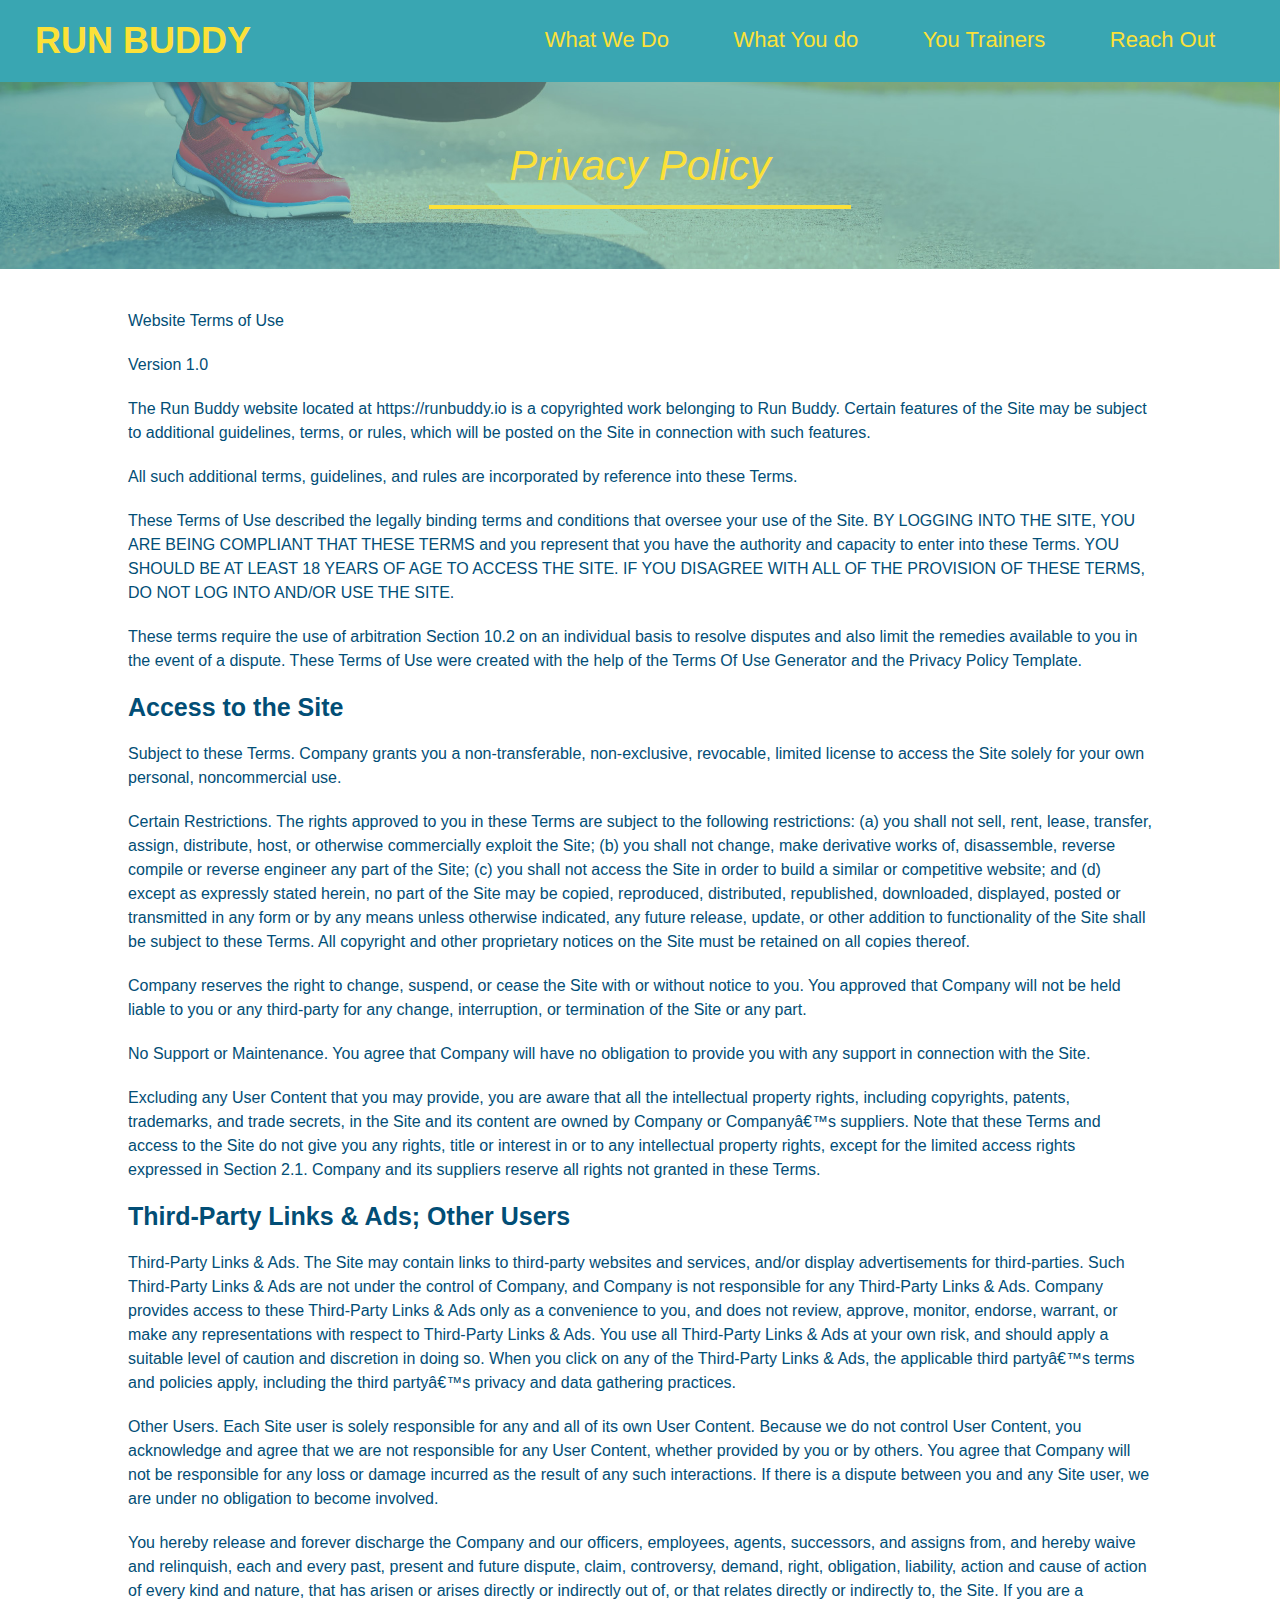
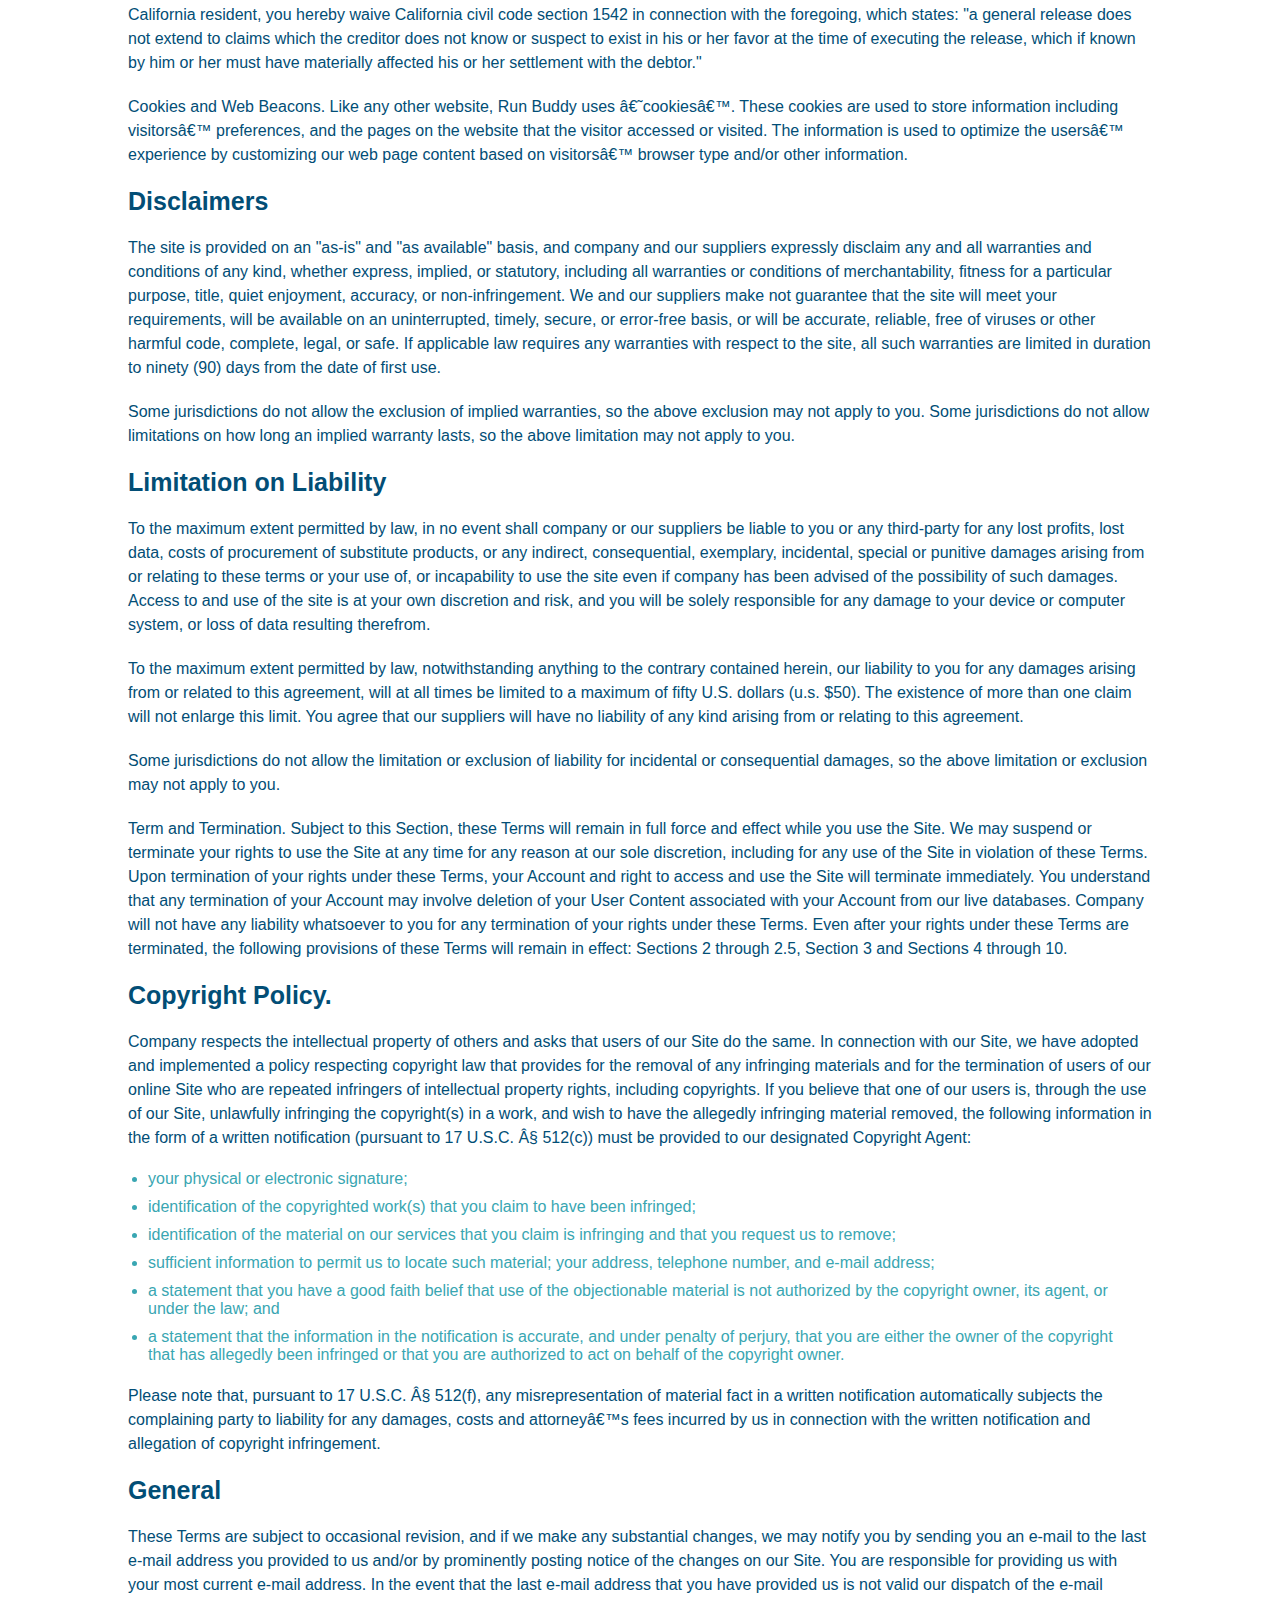
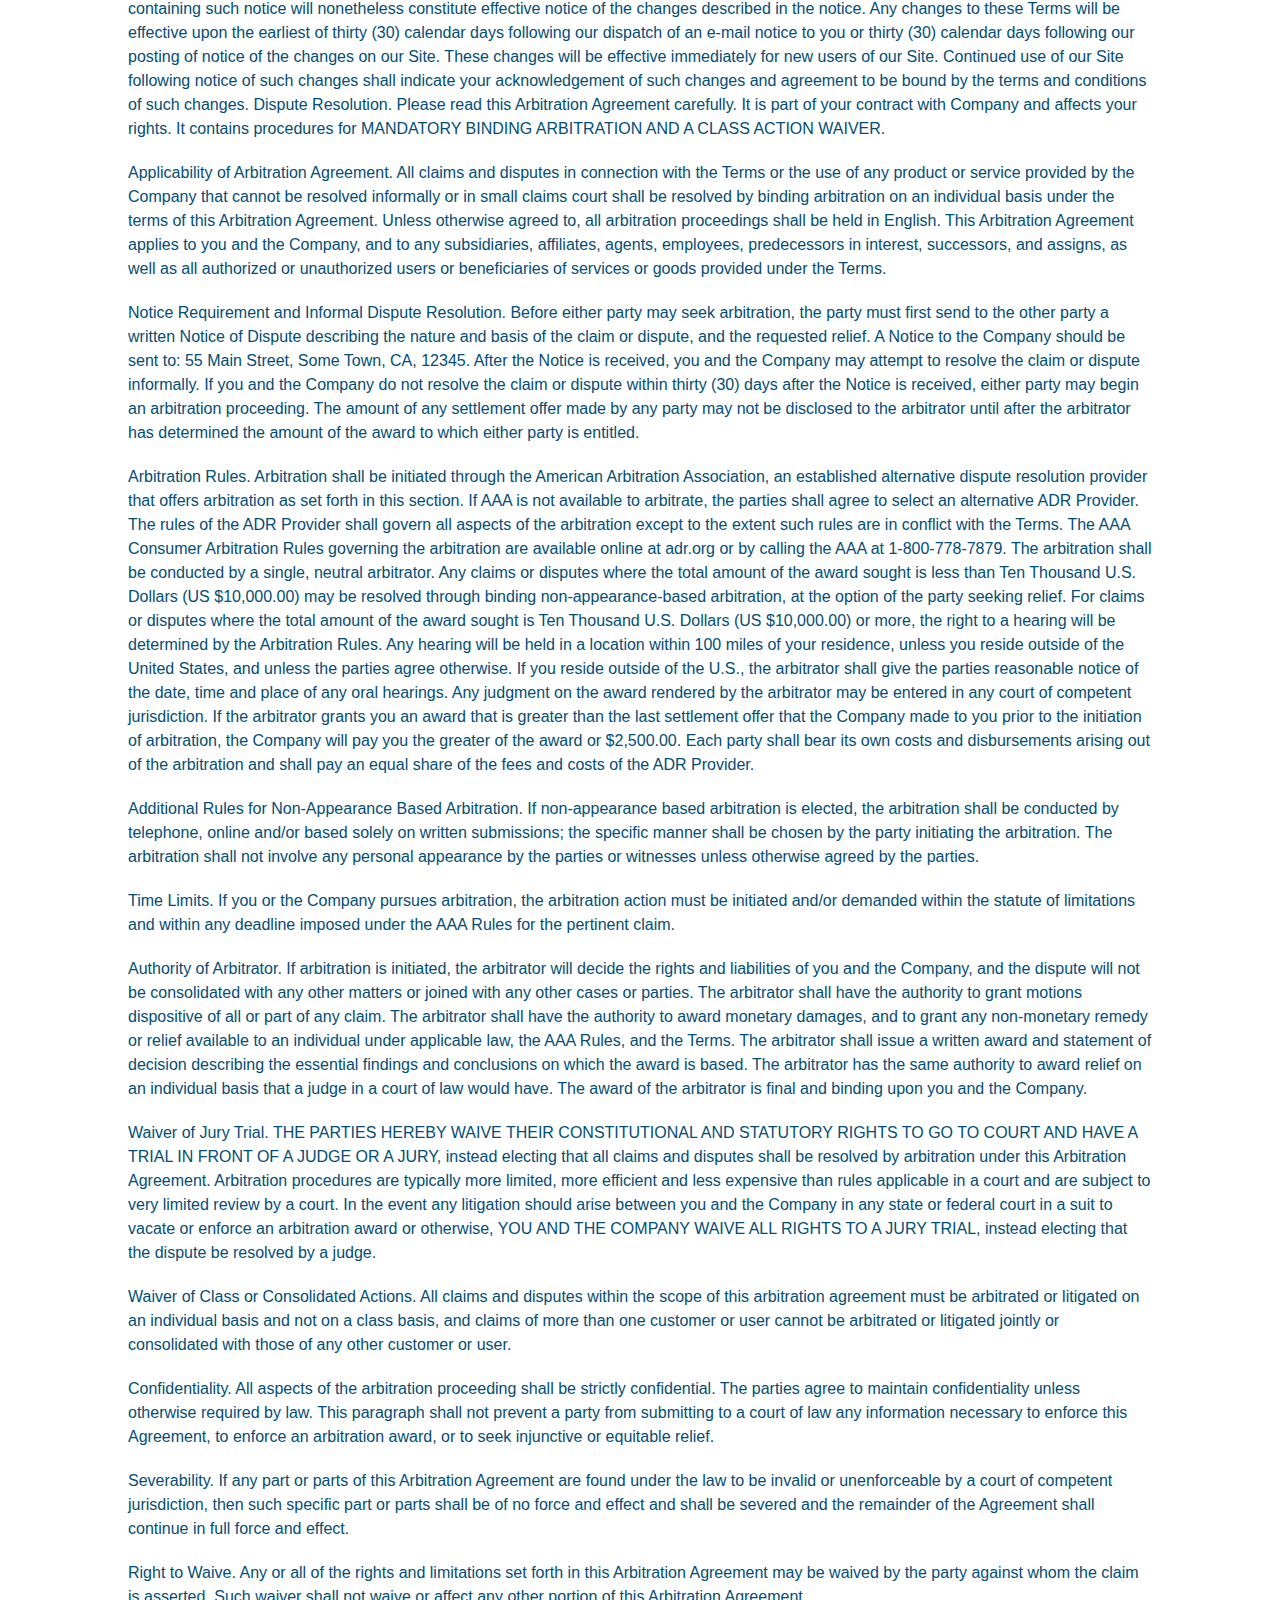
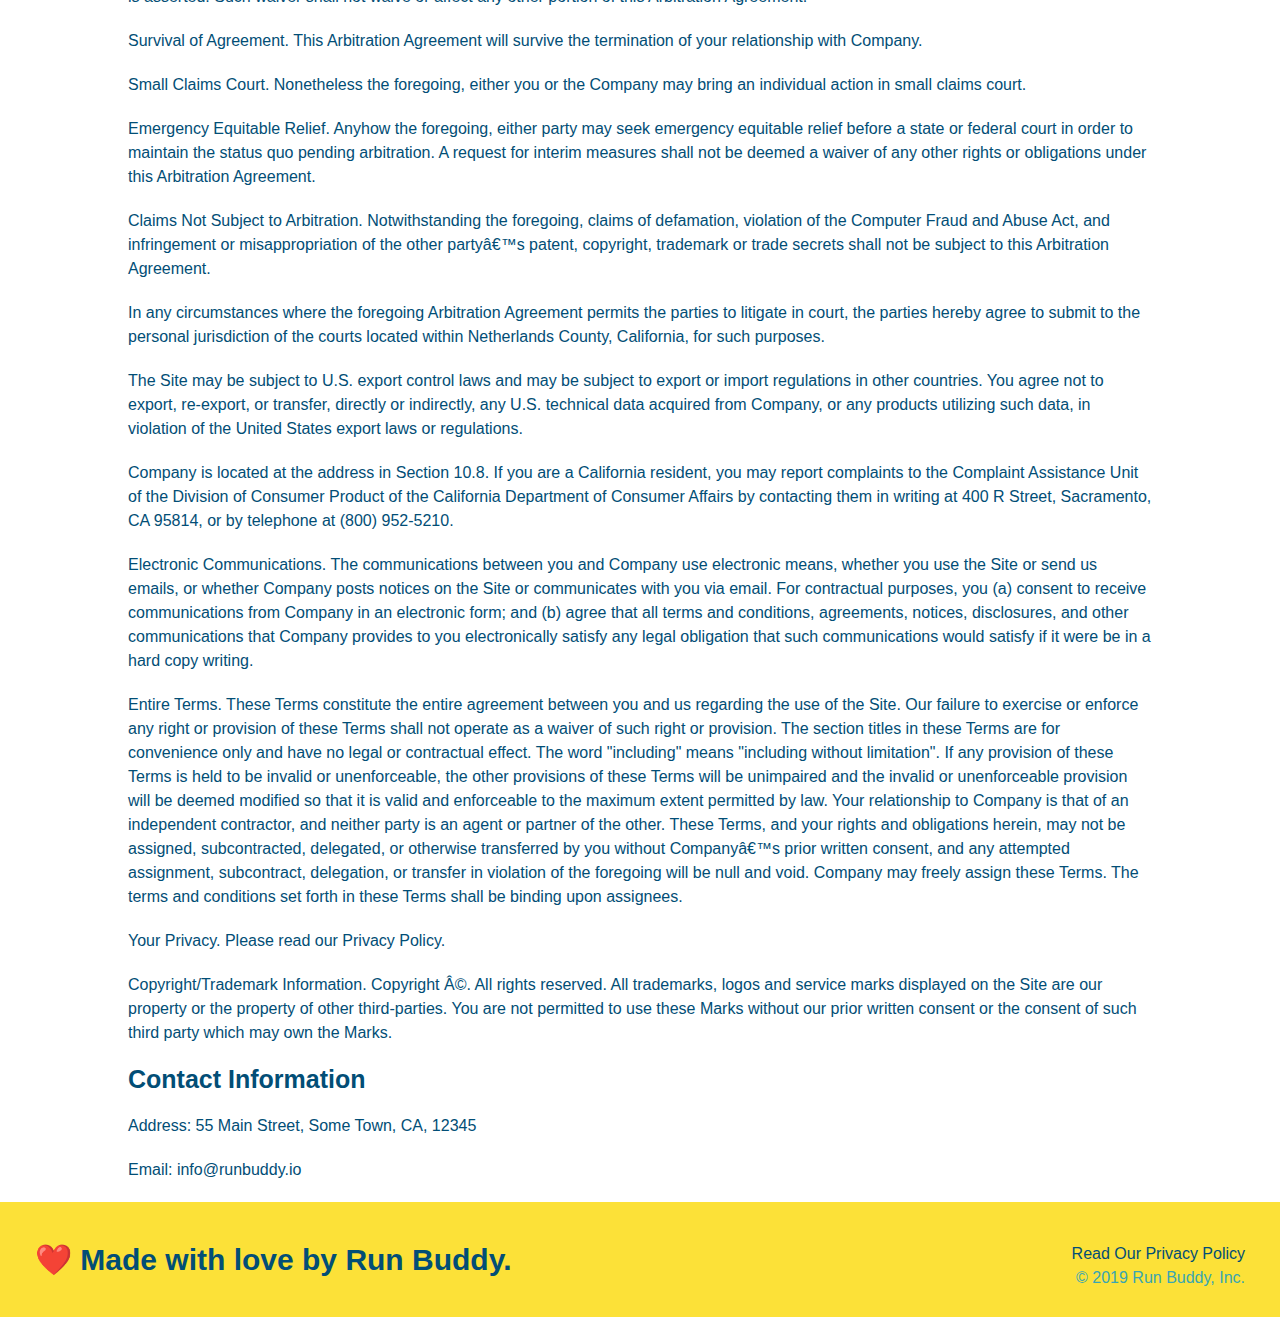
==== privacy-policy.html @ cb013dd3 "privacy policy" ====
<!DOCTYPE html>
<html lang="en">
  <head>
    <meta charset="UTF-8" />
    <title>Privacy Policy - Run Buddy</title>
    <link rel="stylesheet" href="./assets/css/style.css" />
    <link rel="stylesheet" href="./assets/css/secondary-styles.css" />
  </head>
  <body>
    <header>
        <h1>
            <a href="/">RUN BUDDY</a>
        </h1>
        <nav>
            <!-- Unordered list element -->
            <ul>
                <!-- List item element -->
                <li>
                    <!-- Anchor Element -->
                    <a href="./index.html#what-we-do">What We Do</a>
                </li>
                <li>
                    <a href="./index.html#what-you-do">What You do</a>
                </li>
                <li>
                    <a href="./index.html#your-trainers">You Trainers</a>
                </li>
                <li>
                    <a href="./index.html#reach-out">Reach Out</a>
                </li>
            </ul>
        </nav>
    </header> 

    <section class="hero">
        <h2 class="page-title">
            Privacy Policy
        </h2>
    </section>

    <article class="secondary-content">

        <p>
        Website Terms of Use
        </p>

        <p>
        Version 1.0
        </p>

        <p>
        The Run Buddy website located at https://runbuddy.io is a copyrighted work belonging to Run Buddy. Certain
        features of the Site may be subject to additional guidelines, terms, or rules, which will be posted on the Site
        in connection with such features.
        </p>

        <p>
        All such additional terms, guidelines, and rules are incorporated by reference into these Terms.
        </p>

        <p>
        These Terms of Use described the legally binding terms and conditions that oversee your use of the Site. BY
        LOGGING INTO THE SITE, YOU ARE BEING COMPLIANT THAT THESE TERMS and you represent that you have the authority
        and capacity to enter into these Terms. YOU SHOULD BE AT LEAST 18 YEARS OF AGE TO ACCESS THE SITE. IF YOU
        DISAGREE WITH ALL OF THE PROVISION OF THESE TERMS, DO NOT LOG INTO AND/OR USE THE SITE.
        </p>

        <p>
        These terms require the use of arbitration Section 10.2 on an individual basis to resolve disputes and also
        limit the remedies available to you in the event of a dispute. These Terms of Use were created with the help of
        the Terms Of Use Generator and the Privacy Policy Template.
        </p>

        <h3>
        Access to the Site
        </h3>

        <p>
        Subject to these Terms. Company grants you a non-transferable, non-exclusive, revocable, limited license to
        access the Site solely for your own personal, noncommercial use.
        </p>

        <p>
        Certain Restrictions. The rights approved to you in these Terms are subject to the following restrictions: (a)
        you shall not sell, rent, lease, transfer, assign, distribute, host, or otherwise commercially exploit the Site;
        (b) you shall not change, make derivative works of, disassemble, reverse compile or reverse engineer any part of
        the Site; (c) you shall not access the Site in order to build a similar or competitive website; and (d) except
        as expressly stated herein, no part of the Site may be copied, reproduced, distributed, republished, downloaded,
        displayed, posted or transmitted in any form or by any means unless otherwise indicated, any future release,
        update, or other addition to functionality of the Site shall be subject to these Terms. All copyright and other
        proprietary notices on the Site must be retained on all copies thereof.
        </p>

        <p>
        Company reserves the right to change, suspend, or cease the Site with or without notice to you. You approved
        that Company will not be held liable to you or any third-party for any change, interruption, or termination of
        the Site or any part.
        </p>

        <p>
        No Support or Maintenance. You agree that Company will have no obligation to provide you with any support in
        connection with the Site.
        </p>

        <p>
        Excluding any User Content that you may provide, you are aware that all the intellectual property rights,
        including copyrights, patents, trademarks, and trade secrets, in the Site and its content are owned by Company
        or Companyâ€™s suppliers. Note that these Terms and access to the Site do not give you any rights, title or
        interest in or to any intellectual property rights, except for the limited access rights expressed in Section
        2.1. Company and its suppliers reserve all rights not granted in these Terms.
        </p>

        <h3>
        Third-Party Links & Ads; Other Users
        </h3>

        <p>
        Third-Party Links & Ads. The Site may contain links to third-party websites and services, and/or display
        advertisements for third-parties. Such Third-Party Links & Ads are not under the control of Company, and Company
        is not responsible for any Third-Party Links & Ads. Company provides access to these Third-Party Links & Ads
        only as a convenience to you, and does not review, approve, monitor, endorse, warrant, or make any
        representations with respect to Third-Party Links & Ads. You use all Third-Party Links & Ads at your own risk,
        and should apply a suitable level of caution and discretion in doing so. When you click on any of the
        Third-Party Links & Ads, the applicable third partyâ€™s terms and policies apply, including the third partyâ€™s
        privacy and data gathering practices.
        </p>

        <p>
        Other Users. Each Site user is solely responsible for any and all of its own User Content. Because we do not
        control User Content, you acknowledge and agree that we are not responsible for any User Content, whether
        provided by you or by others. You agree that Company will not be responsible for any loss or damage incurred as
        the result of any such interactions. If there is a dispute between you and any Site user, we are under no
        obligation to become involved.
        </p>

        <p>
        You hereby release and forever discharge the Company and our officers, employees, agents, successors, and
        assigns from, and hereby waive and relinquish, each and every past, present and future dispute, claim,
        controversy, demand, right, obligation, liability, action and cause of action of every kind and nature, that has
        arisen or arises directly or indirectly out of, or that relates directly or indirectly to, the Site. If you are
        a California resident, you hereby waive California civil code section 1542 in connection with the foregoing,
        which states: "a general release does not extend to claims which the creditor does not know or suspect to exist
        in his or her favor at the time of executing the release, which if known by him or her must have materially
        affected his or her settlement with the debtor."
        </p>

        <p>
        Cookies and Web Beacons. Like any other website, Run Buddy uses â€˜cookiesâ€™. These cookies are used to store
        information including visitorsâ€™ preferences, and the pages on the website that the visitor accessed or visited.
        The information is used to optimize the usersâ€™ experience by customizing our web page content based on visitorsâ€™
        browser type and/or other information.
        </p>

        <h3>
        Disclaimers
        </h3>

        <p>
        The site is provided on an "as-is" and "as available" basis, and company and our suppliers expressly disclaim
        any and all warranties and conditions of any kind, whether express, implied, or statutory, including all
        warranties or conditions of merchantability, fitness for a particular purpose, title, quiet enjoyment, accuracy,
        or non-infringement. We and our suppliers make not guarantee that the site will meet your requirements, will be
        available on an uninterrupted, timely, secure, or error-free basis, or will be accurate, reliable, free of
        viruses or other harmful code, complete, legal, or safe. If applicable law requires any warranties with respect
        to the site, all such warranties are limited in duration to ninety (90) days from the date of first use.
        </p>

        <p>
        Some jurisdictions do not allow the exclusion of implied warranties, so the above exclusion may not apply to
        you. Some jurisdictions do not allow limitations on how long an implied warranty lasts, so the above limitation
        may not apply to you.
        </p>

        <h3>
        Limitation on Liability
        </h3>

        <p>
        To the maximum extent permitted by law, in no event shall company or our suppliers be liable to you or any
        third-party for any lost profits, lost data, costs of procurement of substitute products, or any indirect,
        consequential, exemplary, incidental, special or punitive damages arising from or relating to these terms or
        your use of, or incapability to use the site even if company has been advised of the possibility of such
        damages. Access to and use of the site is at your own discretion and risk, and you will be solely responsible
        for any damage to your device or computer system, or loss of data resulting therefrom.
        </p>

        <p>
        To the maximum extent permitted by law, notwithstanding anything to the contrary contained herein, our liability
        to you for any damages arising from or related to this agreement, will at all times be limited to a maximum of
        fifty U.S. dollars (u.s. $50). The existence of more than one claim will not enlarge this limit. You agree that
        our suppliers will have no liability of any kind arising from or relating to this agreement.
        </p>

        <p>
        Some jurisdictions do not allow the limitation or exclusion of liability for incidental or consequential
        damages, so the above limitation or exclusion may not apply to you.
        </p>

        <p>
        Term and Termination. Subject to this Section, these Terms will remain in full force and effect while you use
        the Site. We may suspend or terminate your rights to use the Site at any time for any reason at our sole
        discretion, including for any use of the Site in violation of these Terms. Upon termination of your rights under
        these Terms, your Account and right to access and use the Site will terminate immediately. You understand that
        any termination of your Account may involve deletion of your User Content associated with your Account from our
        live databases. Company will not have any liability whatsoever to you for any termination of your rights under
        these Terms. Even after your rights under these Terms are terminated, the following provisions of these Terms
        will remain in effect: Sections 2 through 2.5, Section 3 and Sections 4 through 10.
        </p>

        <h3>
        Copyright Policy.
        </h3>

        <p>
        Company respects the intellectual property of others and asks that users of our Site do the same. In connection
        with our Site, we have adopted and implemented a policy respecting copyright law that provides for the removal
        of any infringing materials and for the termination of users of our online Site who are repeated infringers of
        intellectual property rights, including copyrights. If you believe that one of our users is, through the use of
        our Site, unlawfully infringing the copyright(s) in a work, and wish to have the allegedly infringing material
        removed, the following information in the form of a written notification (pursuant to 17 U.S.C. Â§ 512(c)) must
        be provided to our designated Copyright Agent:
        </p>

        <ul>
        <li>
            your physical or electronic signature;
        </li>
        <li>
            identification of the copyrighted work(s) that you claim to have been infringed;
        </li>
        <li>
            identification of the material on our services that you claim is infringing and that you request us to remove;
        </li>
        <li>
            sufficient information to permit us to locate such material; your address, telephone number, and e-mail
            address;
        </li>
        <li>
            a statement that you have a good faith belief that use of the objectionable material is not authorized by the
            copyright owner, its agent, or under the law; and
        </li>
        <li>
            a statement that the information in the notification is accurate, and under penalty of perjury, that you are
            either the owner of the copyright that has allegedly been infringed or that you are authorized to act on
            behalf of the copyright owner.
        </li>
        </ul>

        <p>
        Please note that, pursuant to 17 U.S.C. Â§ 512(f), any misrepresentation of material fact in a written
        notification automatically subjects the complaining party to liability for any damages, costs and attorneyâ€™s
        fees incurred by us in connection with the written notification and allegation of copyright infringement.
        </p>

        <h3>
        General
        </h3>

        <p>
        These Terms are subject to occasional revision, and if we make any substantial changes, we may notify you by
        sending you an e-mail to the last e-mail address you provided to us and/or by prominently posting notice of the
        changes on our Site. You are responsible for providing us with your most current e-mail address. In the event
        that the last e-mail address that you have provided us is not valid our dispatch of the e-mail containing such
        notice will nonetheless constitute effective notice of the changes described in the notice. Any changes to these
        Terms will be effective upon the earliest of thirty (30) calendar days following our dispatch of an e-mail
        notice to you or thirty (30) calendar days following our posting of notice of the changes on our Site. These
        changes will be effective immediately for new users of our Site. Continued use of our Site following notice of
        such changes shall indicate your acknowledgement of such changes and agreement to be bound by the terms and
        conditions of such changes. Dispute Resolution. Please read this Arbitration Agreement carefully. It is part of
        your contract with Company and affects your rights. It contains procedures for MANDATORY BINDING ARBITRATION AND
        A CLASS ACTION WAIVER.
        </p>

        <p>
        Applicability of Arbitration Agreement. All claims and disputes in connection with the Terms or the use of any
        product or service provided by the Company that cannot be resolved informally or in small claims court shall be
        resolved by binding arbitration on an individual basis under the terms of this Arbitration Agreement. Unless
        otherwise agreed to, all arbitration proceedings shall be held in English. This Arbitration Agreement applies to
        you and the Company, and to any subsidiaries, affiliates, agents, employees, predecessors in interest,
        successors, and assigns, as well as all authorized or unauthorized users or beneficiaries of services or goods
        provided under the Terms.
        </p>

        <p>
        Notice Requirement and Informal Dispute Resolution. Before either party may seek arbitration, the party must
        first send to the other party a written Notice of Dispute describing the nature and basis of the claim or
        dispute, and the requested relief. A Notice to the Company should be sent to: 55 Main Street, Some Town, CA,
        12345. After the Notice is received, you and the Company may attempt to resolve the claim or dispute informally.
        If you and the Company do not resolve the claim or dispute within thirty (30) days after the Notice is received,
        either party may begin an arbitration proceeding. The amount of any settlement offer made by any party may not
        be disclosed to the arbitrator until after the arbitrator has determined the amount of the award to which either
        party is entitled.
        </p>

        <p>
        Arbitration Rules. Arbitration shall be initiated through the American Arbitration Association, an established
        alternative dispute resolution provider that offers arbitration as set forth in this section. If AAA is not
        available to arbitrate, the parties shall agree to select an alternative ADR Provider. The rules of the ADR
        Provider shall govern all aspects of the arbitration except to the extent such rules are in conflict with the
        Terms. The AAA Consumer Arbitration Rules governing the arbitration are available online at adr.org or by
        calling the AAA at 1-800-778-7879. The arbitration shall be conducted by a single, neutral arbitrator. Any
        claims or disputes where the total amount of the award sought is less than Ten Thousand U.S. Dollars (US
        $10,000.00) may be resolved through binding non-appearance-based arbitration, at the option of the party seeking
        relief. For claims or disputes where the total amount of the award sought is Ten Thousand U.S. Dollars (US
        $10,000.00) or more, the right to a hearing will be determined by the Arbitration Rules. Any hearing will be
        held in a location within 100 miles of your residence, unless you reside outside of the United States, and
        unless the parties agree otherwise. If you reside outside of the U.S., the arbitrator shall give the parties
        reasonable notice of the date, time and place of any oral hearings. Any judgment on the award rendered by the
        arbitrator may be entered in any court of competent jurisdiction. If the arbitrator grants you an award that is
        greater than the last settlement offer that the Company made to you prior to the initiation of arbitration, the
        Company will pay you the greater of the award or $2,500.00. Each party shall bear its own costs and
        disbursements arising out of the arbitration and shall pay an equal share of the fees and costs of the ADR
        Provider.
        </p>

        <p>
        Additional Rules for Non-Appearance Based Arbitration. If non-appearance based arbitration is elected, the
        arbitration shall be conducted by telephone, online and/or based solely on written submissions; the specific
        manner shall be chosen by the party initiating the arbitration. The arbitration shall not involve any personal
        appearance by the parties or witnesses unless otherwise agreed by the parties.
        </p>

        <p>
        Time Limits. If you or the Company pursues arbitration, the arbitration action must be initiated and/or demanded
        within the statute of limitations and within any deadline imposed under the AAA Rules for the pertinent claim.
        </p>

        <p>
        Authority of Arbitrator. If arbitration is initiated, the arbitrator will decide the rights and liabilities of
        you and the Company, and the dispute will not be consolidated with any other matters or joined with any other
        cases or parties. The arbitrator shall have the authority to grant motions dispositive of all or part of any
        claim. The arbitrator shall have the authority to award monetary damages, and to grant any non-monetary remedy
        or relief available to an individual under applicable law, the AAA Rules, and the Terms. The arbitrator shall
        issue a written award and statement of decision describing the essential findings and conclusions on which the
        award is based. The arbitrator has the same authority to award relief on an individual basis that a judge in a
        court of law would have. The award of the arbitrator is final and binding upon you and the Company.
        </p>

        <p>
        Waiver of Jury Trial. THE PARTIES HEREBY WAIVE THEIR CONSTITUTIONAL AND STATUTORY RIGHTS TO GO TO COURT AND HAVE
        A TRIAL IN FRONT OF A JUDGE OR A JURY, instead electing that all claims and disputes shall be resolved by
        arbitration under this Arbitration Agreement. Arbitration procedures are typically more limited, more efficient
        and less expensive than rules applicable in a court and are subject to very limited review by a court. In the
        event any litigation should arise between you and the Company in any state or federal court in a suit to vacate
        or enforce an arbitration award or otherwise, YOU AND THE COMPANY WAIVE ALL RIGHTS TO A JURY TRIAL, instead
        electing that the dispute be resolved by a judge.
        </p>

        <p>
        Waiver of Class or Consolidated Actions. All claims and disputes within the scope of this arbitration agreement
        must be arbitrated or litigated on an individual basis and not on a class basis, and claims of more than one
        customer or user cannot be arbitrated or litigated jointly or consolidated with those of any other customer or
        user.
        </p>

        <p>
        Confidentiality. All aspects of the arbitration proceeding shall be strictly confidential. The parties agree to
        maintain confidentiality unless otherwise required by law. This paragraph shall not prevent a party from
        submitting to a court of law any information necessary to enforce this Agreement, to enforce an arbitration
        award, or to seek injunctive or equitable relief.
        </p>

        <p>
        Severability. If any part or parts of this Arbitration Agreement are found under the law to be invalid or
        unenforceable by a court of competent jurisdiction, then such specific part or parts shall be of no force and
        effect and shall be severed and the remainder of the Agreement shall continue in full force and effect.
        </p>

        <p>
        Right to Waive. Any or all of the rights and limitations set forth in this Arbitration Agreement may be waived
        by the party against whom the claim is asserted. Such waiver shall not waive or affect any other portion of this
        Arbitration Agreement.
        </p>

        <p>
        Survival of Agreement. This Arbitration Agreement will survive the termination of your relationship with
        Company.
        </p>

        <p>
        Small Claims Court. Nonetheless the foregoing, either you or the Company may bring an individual action in small
        claims court.
        </p>

        <p>
        Emergency Equitable Relief. Anyhow the foregoing, either party may seek emergency equitable relief before a
        state or federal court in order to maintain the status quo pending arbitration. A request for interim measures
        shall not be deemed a waiver of any other rights or obligations under this Arbitration Agreement.
        </p>

        <p>
        Claims Not Subject to Arbitration. Notwithstanding the foregoing, claims of defamation, violation of the
        Computer Fraud and Abuse Act, and infringement or misappropriation of the other partyâ€™s patent, copyright,
        trademark or trade secrets shall not be subject to this Arbitration Agreement.
        </p>

        <p>
        In any circumstances where the foregoing Arbitration Agreement permits the parties to litigate in court, the
        parties hereby agree to submit to the personal jurisdiction of the courts located within Netherlands County,
        California, for such purposes.
        </p>

        <p>
        The Site may be subject to U.S. export control laws and may be subject to export or import regulations in other
        countries. You agree not to export, re-export, or transfer, directly or indirectly, any U.S. technical data
        acquired from Company, or any products utilizing such data, in violation of the United States export laws or
        regulations.
        </p>

        <p>
        Company is located at the address in Section 10.8. If you are a California resident, you may report complaints
        to the Complaint Assistance Unit of the Division of Consumer Product of the California Department of Consumer
        Affairs by contacting them in writing at 400 R Street, Sacramento, CA 95814, or by telephone at (800) 952-5210.
        </p>

        <p>
        Electronic Communications. The communications between you and Company use electronic means, whether you use the
        Site or send us emails, or whether Company posts notices on the Site or communicates with you via email. For
        contractual purposes, you (a) consent to receive communications from Company in an electronic form; and (b)
        agree that all terms and conditions, agreements, notices, disclosures, and other communications that Company
        provides to you electronically satisfy any legal obligation that such communications would satisfy if it were be
        in a hard copy writing.
        </p>

        <p>
        Entire Terms. These Terms constitute the entire agreement between you and us regarding the use of the Site. Our
        failure to exercise or enforce any right or provision of these Terms shall not operate as a waiver of such right
        or provision. The section titles in these Terms are for convenience only and have no legal or contractual
        effect. The word "including" means "including without limitation". If any provision of these Terms is held to be
        invalid or unenforceable, the other provisions of these Terms will be unimpaired and the invalid or
        unenforceable provision will be deemed modified so that it is valid and enforceable to the maximum extent
        permitted by law. Your relationship to Company is that of an independent contractor, and neither party is an
        agent or partner of the other. These Terms, and your rights and obligations herein, may not be assigned,
        subcontracted, delegated, or otherwise transferred by you without Companyâ€™s prior written consent, and any
        attempted assignment, subcontract, delegation, or transfer in violation of the foregoing will be null and void.
        Company may freely assign these Terms. The terms and conditions set forth in these Terms shall be binding upon
        assignees.
        </p>

        <p>
        Your Privacy. Please read our Privacy Policy.
        </p>

        <p>
        Copyright/Trademark Information. Copyright Â©. All rights reserved. All trademarks, logos and service marks
        displayed on the Site are our property or the property of other third-parties. You are not permitted to use
        these Marks without our prior written consent or the consent of such third party which may own the Marks.
        </p>

        <h3>
        Contact Information
        </h3>

        <p>
        Address: 55 Main Street, Some Town, CA, 12345
        </p>

        <p>
        Email: info@runbuddy.io
        </p>
    
    </article>
    
    <footer>
        <h2>❤️ Made with love by Run Buddy.</h2>
        <div>
            <a>Read Our Privacy Policy</a><br />
            &copy; 2019 Run Buddy, Inc.
        </div>
    </footer> 
  </body>
</html>
---- assets/css/style.css ----
* {
    margin: 0;
    padding: 0;
    box-sizing: border-box;
}

body {
    /* I'm a CSS comment! */
    color: #39a6b2;
    font-family: Helvetica, Arial, sans-serif;
}
header {
    padding: 20px 35px;
    background-color: #39a6b2;
}

header h1 {
    font-weight: bold;
    font-size: 36px;
    color: #fce138;
    margin: 0;
    display: inline;
}

header a {
    text-decoration: none;
    color: #fce138;
}

header nav {
    float: right;
    margin: 7px 0;
}

header nav ul li {
    display: inline;
}

header nav ul li a {
    margin: 0 30px;
    font-weight: lighter;
    font-size: 22px;
}

footer {
    background: #fce138;
    width: 100%;
    padding: 40px 35px;
}

footer h2 {
    display: inline;
    color: #024e76;
    font-size: 30px;
    margin: 0;
}

footer div {
    float: right;
    line-height: 1.5;
    text-align: right;
}

footer a {
    color: #024e76;
}

section {
    padding: 60px;
}

/* Hero Style Start */
.hero {
    background-image: url("../images/hero-bg.jpg");
    height: 600px;
    background-size: cover;
    background-position: center;
    position: relative;

.hero-form {
    color: #024e76;
    width: 500px;
    padding: 20px;
    background: #fce138;
    border-style: solid;
    border-width: 3px;
    border-color: #024e76;
    position: absolute;
    bottom: 120px;
    right: 140px;
}

.hero-form h3 {
    font-size: 24px;
    margin: 0;
}

.hero-form p {
    margin: 5px 0 15px 0;
}

.form-input {
    border: 1px solid #024e76;
    display: block;
    padding: 7px 15px;
    font-size: 16px;
    color: #024e76;
    width: 100%;
    margin-bottom: 15px;
}

.hero-form label {
    margin: 0 5px;
}

.hero-form button {
    color: #fce138;
    background-color: #024e76;
    border: none;
    padding: 10px 20px;
    font-size: 16px;
}
/* Hero Style End */

.intro {
    text-align: center;
}

.intro p {
    line-height: 1.7;
    color: #39a6b2;
    width: 80%;
    font-size: 20px;
    margin: 0 auto;
}

.steps {
    text-align: center;
    background: #fce138;
}

.section-title {
    font-size: 55px;
    color: #024e76;
    margin-bottom: 35px;
    padding: 0 100px 20px 100px;
    display: inline-block;
    border-bottom: 3px solid;
  }
  
.primary-border {
    border-color: #fce138;
}

.secondary-border {
    border-color: #39a6b2;
}

.steps div {
    margin-bottom: 80px;
}

.steps img {
    width: 15%;
    margin: 10px 0;
}

.steps h3 {
    color: #024e76;
    font-size: 46px;
    margin-top; 10px
}

.steps p {
    color: #39a6b2;
    font-size: 23px;
}

.steps span {
    font-size: 38px;
}

.trainer {
    text-align: center;
    width: 900px;
    margin: 0 auto 30px auto;
    background: #024e76;
    color: #fce138;
    overflow: auto;
}

.trainer img {
    width: 35%;
    float: left;
}

.trainer-bio {
    padding: 35px;
    float: left;
    width: 65%;
}

.text-left {
    text-align: left;
}

.text-right {
    text-align: right;
}

.trainer-bio h3 {
    font-size: 32px;
    margin-bottom: 8px;
}

.trainer-bio h4 {
    font-weight: lighter;
    font-size: 26px;
    margin-bottom: 25px;
}

.trainer-bio p {
    font-size: 17px;
    line-height: 1.3;
}

.contact {
    text-align: center;
    background: #024e76;
  }

.contact h2 {
    color: #fce138;
}

.contact-info iframe {
    width: 400px;
    height: 400px;
}

.contact-info div {
    width: 410px;
    display: inline-block;
    vertical-align: top;
    text-align: left;
    margin: 30px 0 0 60px;
    color: white;
  }

  .contact-info h3 {
    color: #fce138;
    font-size: 32px;
  }
  
  .contact-info p, .contact-info address {
    margin: 20px 0;
    line-height: 1.5;
    font-size: 20px;
    font-style: normal;
  }
  
  .contact-info a {
    color: #fce138;
  }
---- assets/css/secondary-styles.css ----
.hero {
    background-position: bottom;
    height: auto;
    text-align: center;
    margin-bottom: 40px;
  }

.page-title {
    color: #fce138;
    display: inline-block;
    border-bottom: 4px solid;
    border-color: #fce138;
    padding: 0 80px 15px 80px;
    font-weight: normal;
    font-size: 42px;
    font-style: italic;
}

.secondary-content {
    width: 80%;
    margin: 0 auto;
    color: #024e76;
}

.secondary-content h3 {
    font-size: 25px;
    margin: 20px 0 20px 0;
}

.secondary-content p {
    font-size: 16px;
    line-height: 1.5;
    margin: 20px 0 20px 0;
}

.secondary-content ul {
    margin: 15px 20px 15px 20px;
}

.secondary-content li {
    color: #39a6b2;
    margin: 10px 0 10px 0;
}
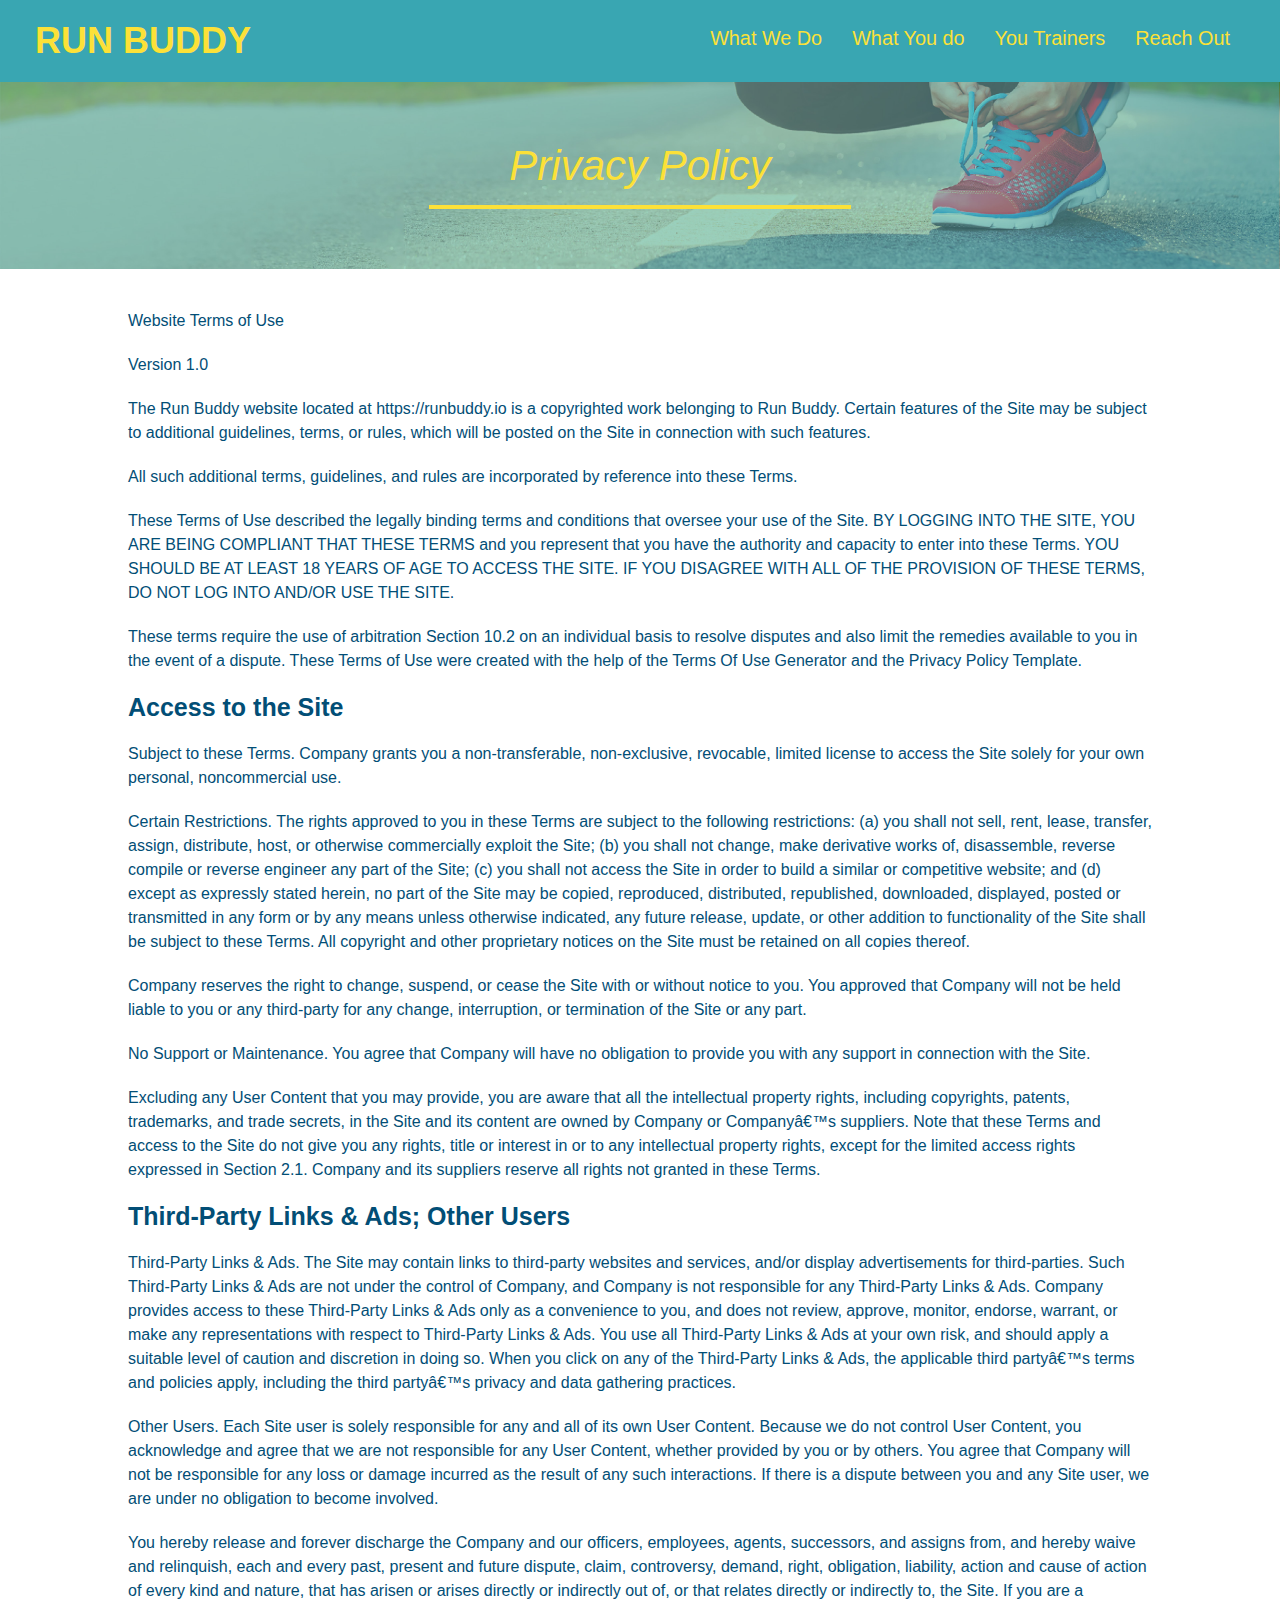
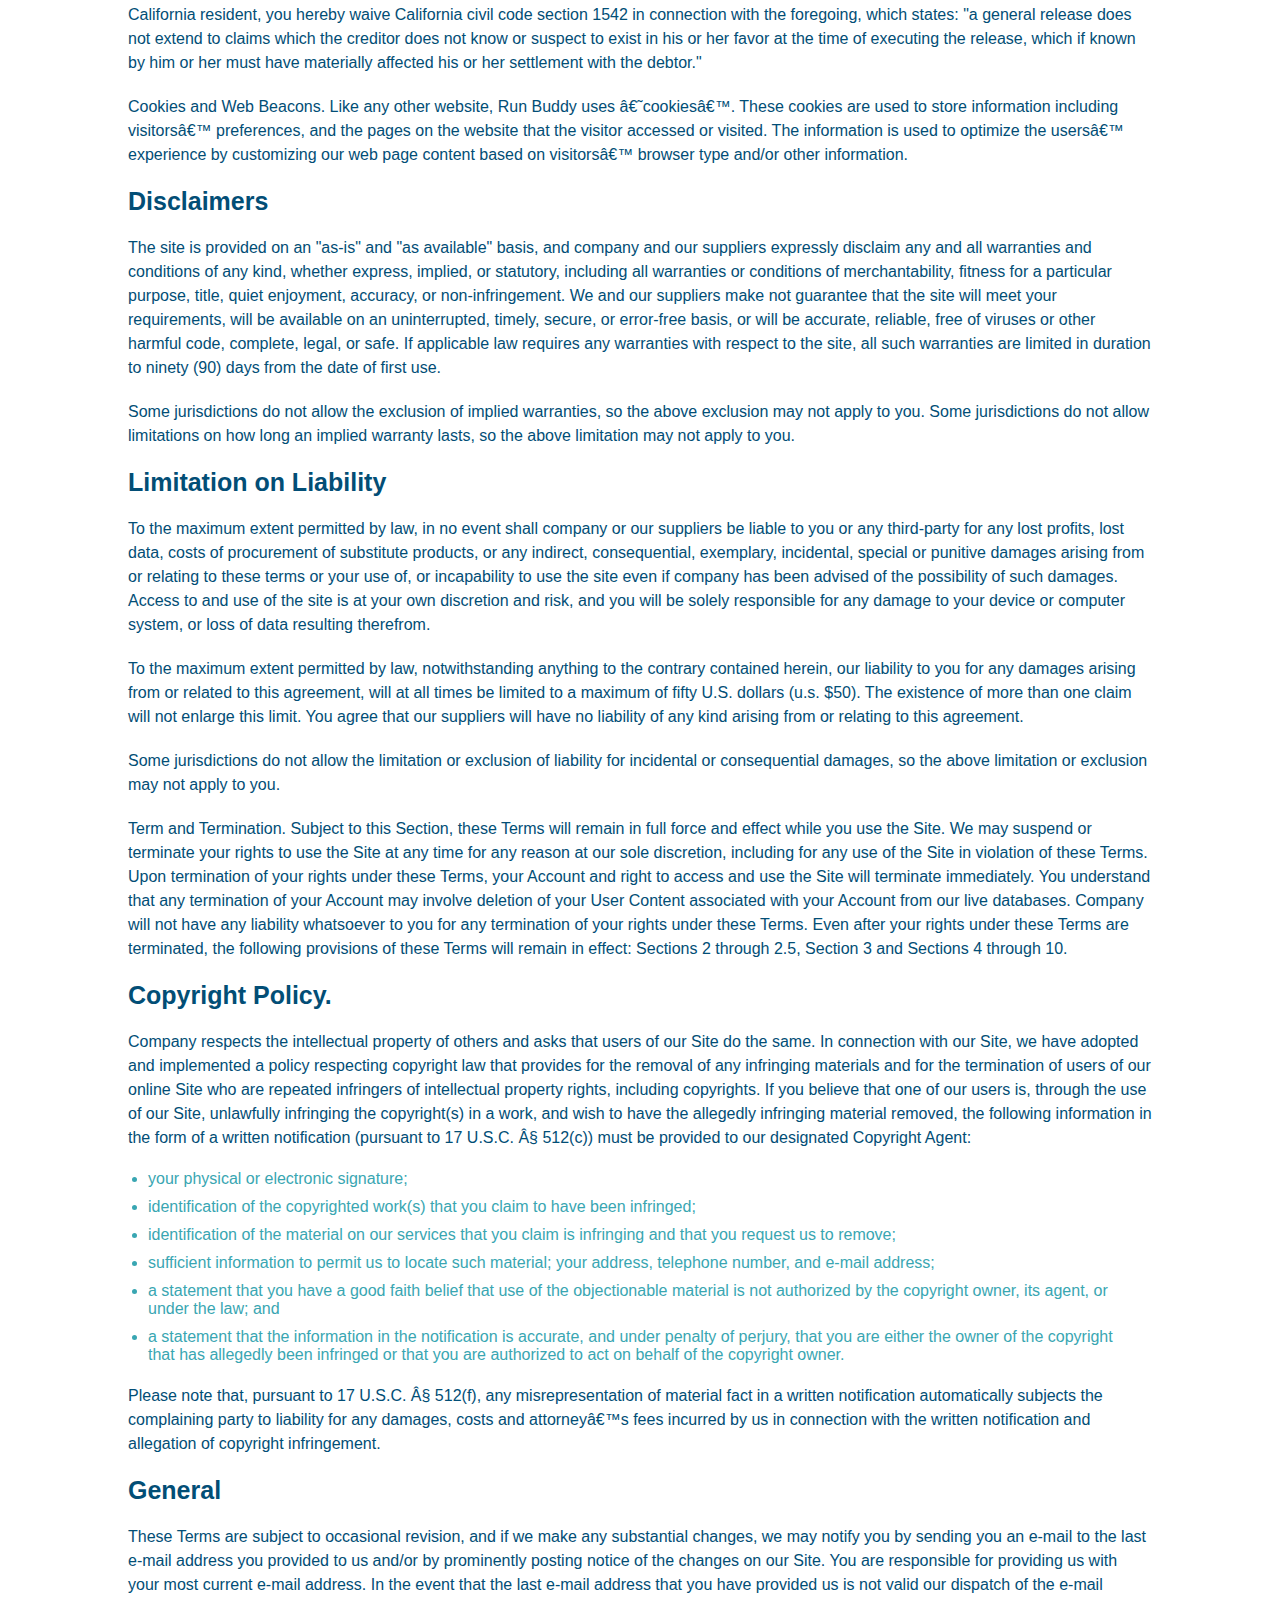
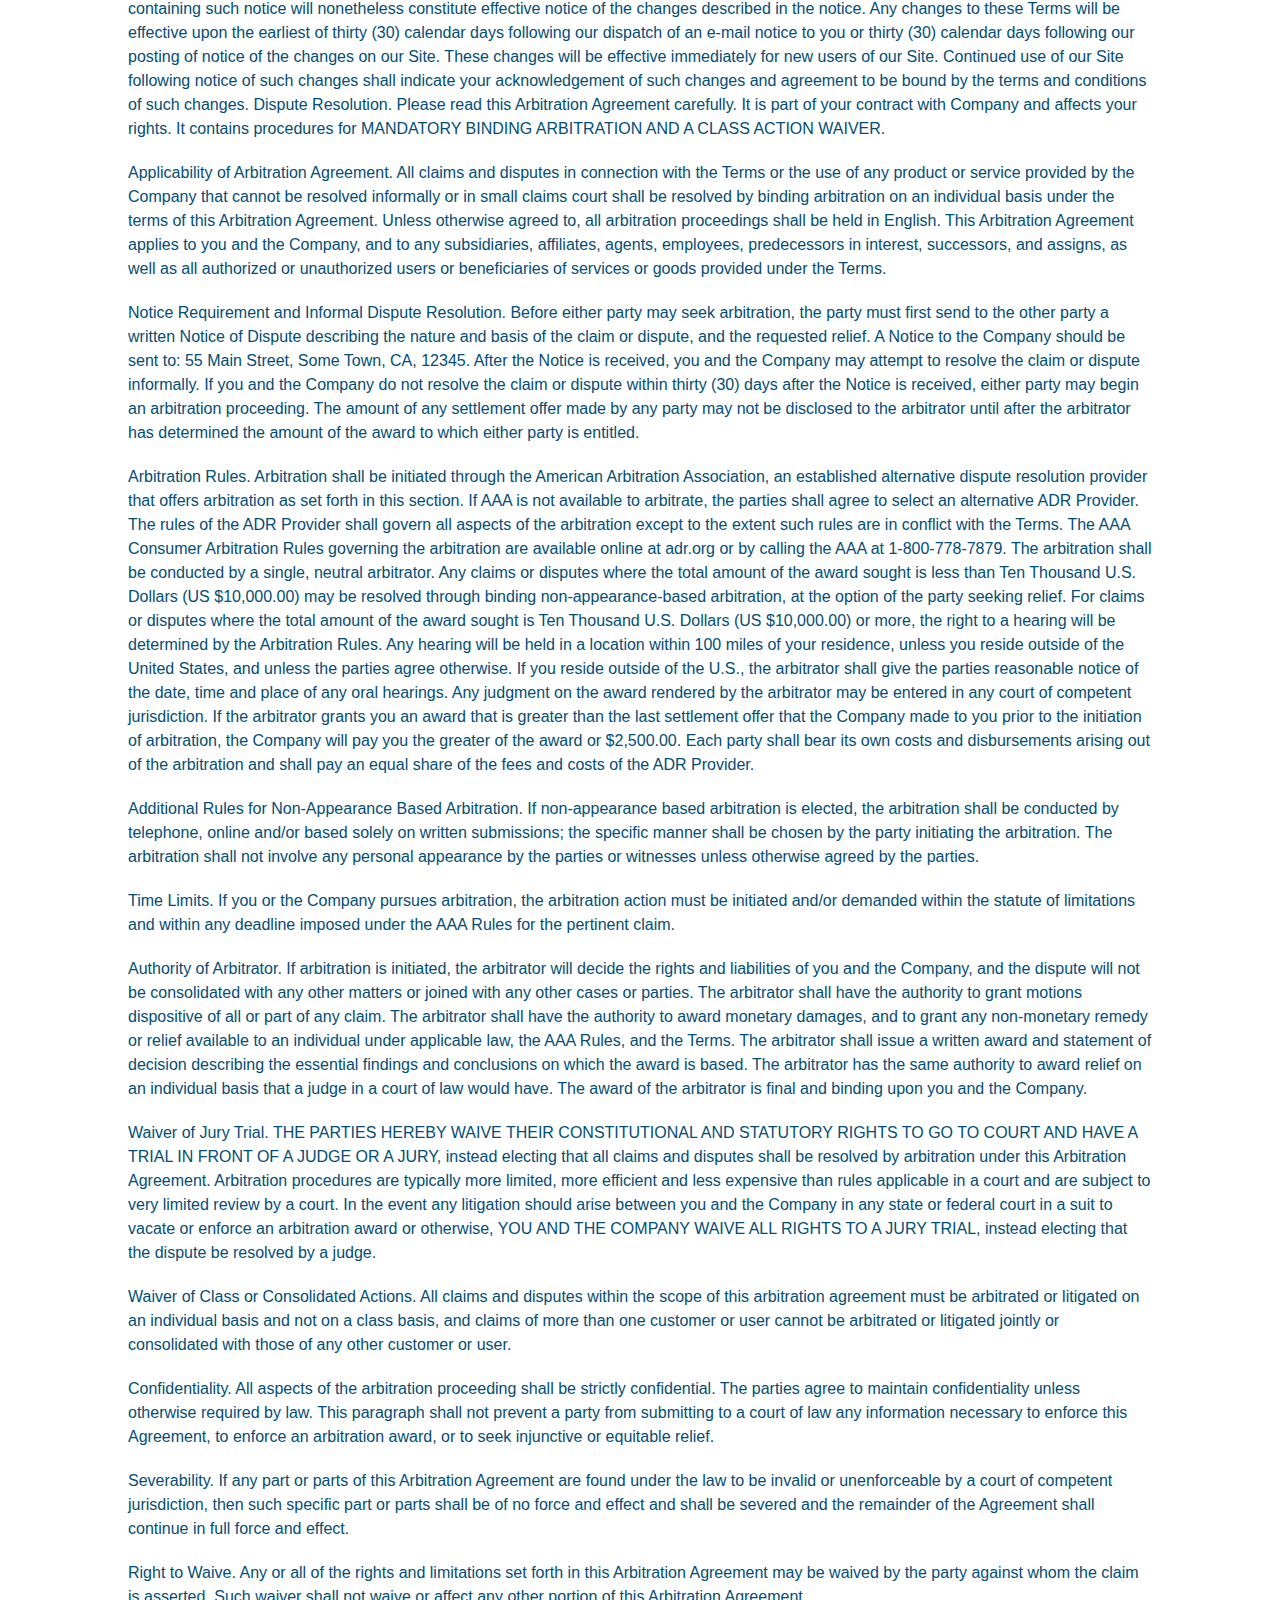
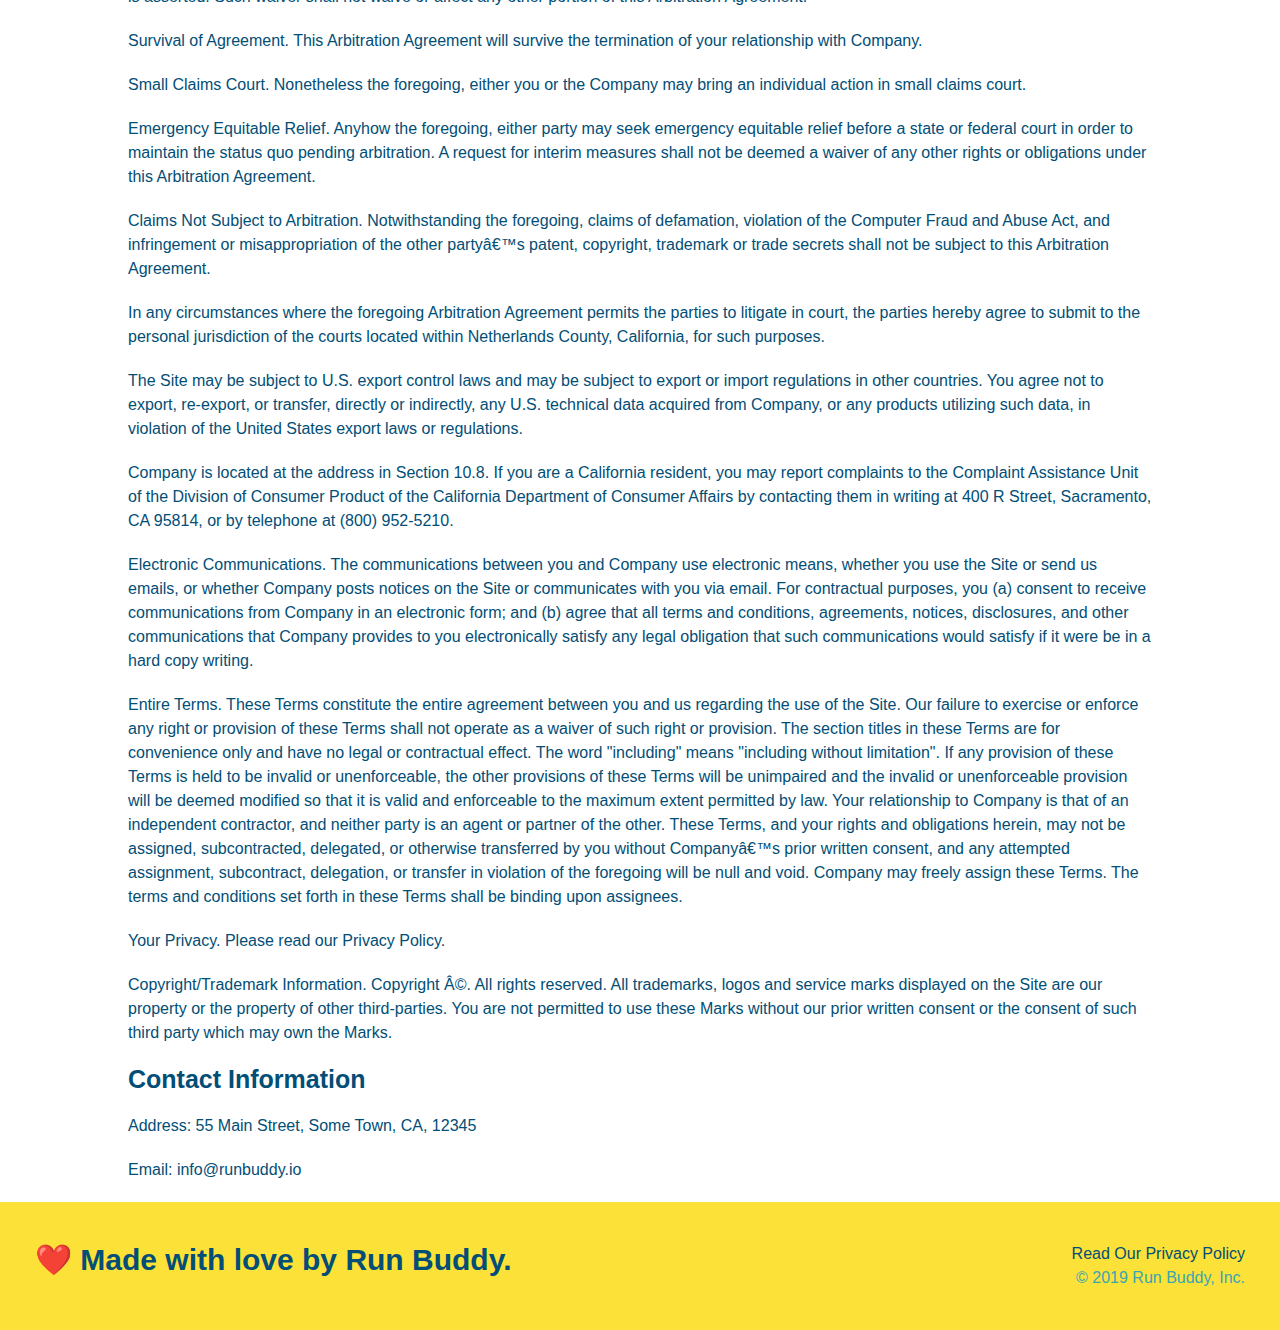
==== commit 577e65fd: "added media queries to css" ====
--- a/privacy-policy.html
+++ b/privacy-policy.html
@@ -2,6 +2,7 @@
 <html lang="en">
   <head>
     <meta charset="UTF-8" />
+    <meta name="viewport" content="width=device-width, initial-scale=1.0" />
     <title>Privacy Policy - Run Buddy</title>
     <link rel="stylesheet" href="./assets/css/style.css" />
     <link rel="stylesheet" href="./assets/css/secondary-styles.css" />
--- a/assets/css/style.css
+++ b/assets/css/style.css
@@ -12,14 +12,16 @@
 header {
     padding: 20px 35px;
     background-color: #39a6b2;
+    display: flex;
+    justify-content: space-between;
+    flex-wrap: wrap;
 }
 
 header h1 {
     font-weight: bold;
+    margin: 0;
     font-size: 36px;
     color: #fce138;
-    margin: 0;
-    display: inline;
 }
 
 header a {
@@ -28,35 +30,39 @@
 }
 
 header nav {
-    float: right;
     margin: 7px 0;
 }
 
-header nav ul li {
-    display: inline;
+header nav ul {
+    display: flex;
+    flex-wrap: wrap;
+    justify-content: space-between;
+    align-items: center;
+    list-style: none;
 }
 
 header nav ul li a {
-    margin: 0 30px;
+    padding: 10px 15px;
     font-weight: lighter;
-    font-size: 22px;
+    font-size: 1.55vw;
 }
 
 footer {
     background: #fce138;
     width: 100%;
     padding: 40px 35px;
+    display: flex;
+    justify-content: space-between;
+    flex-wrap: wrap;
 }
 
 footer h2 {
-    display: inline;
     color: #024e76;
     font-size: 30px;
     margin: 0;
 }
 
 footer div {
-    float: right;
     line-height: 1.5;
     text-align: right;
 }
@@ -72,22 +78,22 @@
 /* Hero Style Start */
 .hero {
     background-image: url("../images/hero-bg.jpg");
-    height: 600px;
     background-size: cover;
     background-position: center;
-    position: relative;
+    display: flex;
+    justify-content: center;
+    flex-wrap: wrap;
+    align-items: flex-start;
+}
 
 .hero-form {
     color: #024e76;
-    width: 500px;
     padding: 20px;
     background: #fce138;
     border-style: solid;
     border-width: 3px;
     border-color: #024e76;
-    position: absolute;
-    bottom: 120px;
-    right: 140px;
+    margin: 3.5%;
 }
 
 .hero-form h3 {
@@ -120,11 +126,27 @@
     padding: 10px 20px;
     font-size: 16px;
 }
+
+.hero-cta {
+    width: 35%;
+    text-align: right;
+    margin: 3.5%;
+    color: #fff;
+    font-size: 18px;
+    line-height: 1.2;
+}
+
+.hero-cta h2 {
+    font-style: italic;
+    font-size: 55px;
+    color: #fce138;
+}
+
+.hero-form {
+    width: 40%;
+    margin: 3.5%;
+}
 /* Hero Style End */
-
-.intro {
-    text-align: center;
-}
 
 .intro p {
     line-height: 1.7;
@@ -132,21 +154,22 @@
     width: 80%;
     font-size: 20px;
     margin: 0 auto;
+    text-align: center
 }
 
 .steps {
+    background: #fce138;
+}
+
+.section-title {
+    font-size: 48px;
+    color: #024e76;
+    border-bottom: 3px solid;
+    padding-bottom: 20px;
     text-align: center;
-    background: #fce138;
-}
-
-.section-title {
-    font-size: 55px;
-    color: #024e76;
-    margin-bottom: 35px;
-    padding: 0 100px 20px 100px;
-    display: inline-block;
-    border-bottom: 3px solid;
-  }
+    margin: 0 auto 35px auto;
+    width: 50%;
+}
   
 .primary-border {
     border-color: #fce138;
@@ -156,48 +179,75 @@
     border-color: #39a6b2;
 }
 
-.steps div {
-    margin-bottom: 80px;
-}
-
-.steps img {
-    width: 15%;
-    margin: 10px 0;
-}
-
-.steps h3 {
+.step {
+    margin: 50px auto;
+    padding-bottom: 50px;
+    width: 80%;
+    border-bottom: 1px solid #39a6b2;
+    display: flex;
+    flex-wrap: wrap;
+    align-items: center;
+    justify-content: space-between;
+}
+
+.step h3 {
     color: #024e76;
     font-size: 46px;
-    margin-top; 10px
-}
-
-.steps p {
+    flex: 1 30%;
+}
+
+.step-info {
+    flex: 2 70%;
+    display: flex;
+    flex-wrap: wrap;
+    align-items: center;
+}
+
+.step-text p {
     color: #39a6b2;
-    font-size: 23px;
-}
-
-.steps span {
-    font-size: 38px;
+    font-size: 18px;
+}
+
+.step-text h4 {
+    font-size: 26px;
+    line-height: 1.5;
+    color: #024e76;
+}
+
+.step-img {
+    flex: 1 12%;
+    margin-right: 20px;
+}
+
+.step-text {
+    flex: 12;
+}
+
+.step-img img {
+    max-width: 100%;
 }
 
 .trainer {
-    text-align: center;
-    width: 900px;
-    margin: 0 auto 30px auto;
+    margin: 20px;
     background: #024e76;
     color: #fce138;
-    overflow: auto;
+    flex: 1;
+}
+
+.trainers {
+    width: 100%;
+    margin: 0 auto;
+    display: flex;
+    flex-wrap: wrap;
+    justify-content: space-around;
 }
 
 .trainer img {
-    width: 35%;
-    float: left;
+    width: 100%;
 }
 
 .trainer-bio {
-    padding: 35px;
-    float: left;
-    width: 65%;
+    padding: 25px;
 }
 
 .text-left {
@@ -209,23 +259,21 @@
 }
 
 .trainer-bio h3 {
-    font-size: 32px;
-    margin-bottom: 8px;
+    font-size: 28px;
 }
 
 .trainer-bio h4 {
     font-weight: lighter;
-    font-size: 26px;
-    margin-bottom: 25px;
+    font-size: 22px;
+    margin-bottom: 15px;
+    line-height: 1.3;
 }
 
 .trainer-bio p {
     font-size: 17px;
-    line-height: 1.3;
 }
 
 .contact {
-    text-align: center;
     background: #024e76;
   }
 
@@ -233,17 +281,21 @@
     color: #fce138;
 }
 
+.contact-info {
+    display: flex;
+    justify-content: space-between;
+    flex: wrap;
+}
+
+.contact-info > * {
+    flex: 1;
+    margin: 15px;
+}
+
 .contact-info iframe {
-    width: 400px;
-    height: 400px;
 }
 
 .contact-info div {
-    width: 410px;
-    display: inline-block;
-    vertical-align: top;
-    text-align: left;
-    margin: 30px 0 0 60px;
     color: white;
   }
 
@@ -255,10 +307,59 @@
   .contact-info p, .contact-info address {
     margin: 20px 0;
     line-height: 1.5;
-    font-size: 20px;
+    font-size: 16px;
     font-style: normal;
   }
   
   .contact-info a {
     color: #fce138;
   }
+
+  .contact-form input, .contact-form textarea {
+      border: 1px solid #024e76;
+      display: block;
+      padding: 7px 15px;
+      font-size: 16px;
+      color: #024e76;
+      width: 100%;
+      margin-bottom: 15px;
+      margin-top: 5px;
+  }
+
+  .contact-form button {
+      width: 100%;
+      border: none;
+      background: #fce138;
+      color: #024e76;
+      text-align: center;
+      padding: 15px 0;
+      font-size: 16px;
+  }
+
+  .flex-row {
+      display: flex;
+  }
+
+  /* MEDIA QUERY FOR SMALLER DESKTOP SCREENS AND SMALLER */
+@media screen and (max-width: 980px) {
+    header h1 a {
+      /* this will be applied on any screen smaller than 980px */
+      color: tomato;
+    }
+  }
+  
+  /* MEDIA QUERY FOR TABLETS AND SMALLER */
+  @media screen and (max-width: 768px) {
+    header h1 {
+      /* this will be applied on any screen between 768px and 575px */
+      font-size: 80px;
+    }
+  }
+  
+  /* MEDIA QUERY FOR MOBILE PHONES AND SMALLER */
+  @media screen and (max-width: 575px) {
+    header h1 {
+      /* this will be applied on any screen smaller than 575px */
+      font-size: 100px;
+    }
+  }
